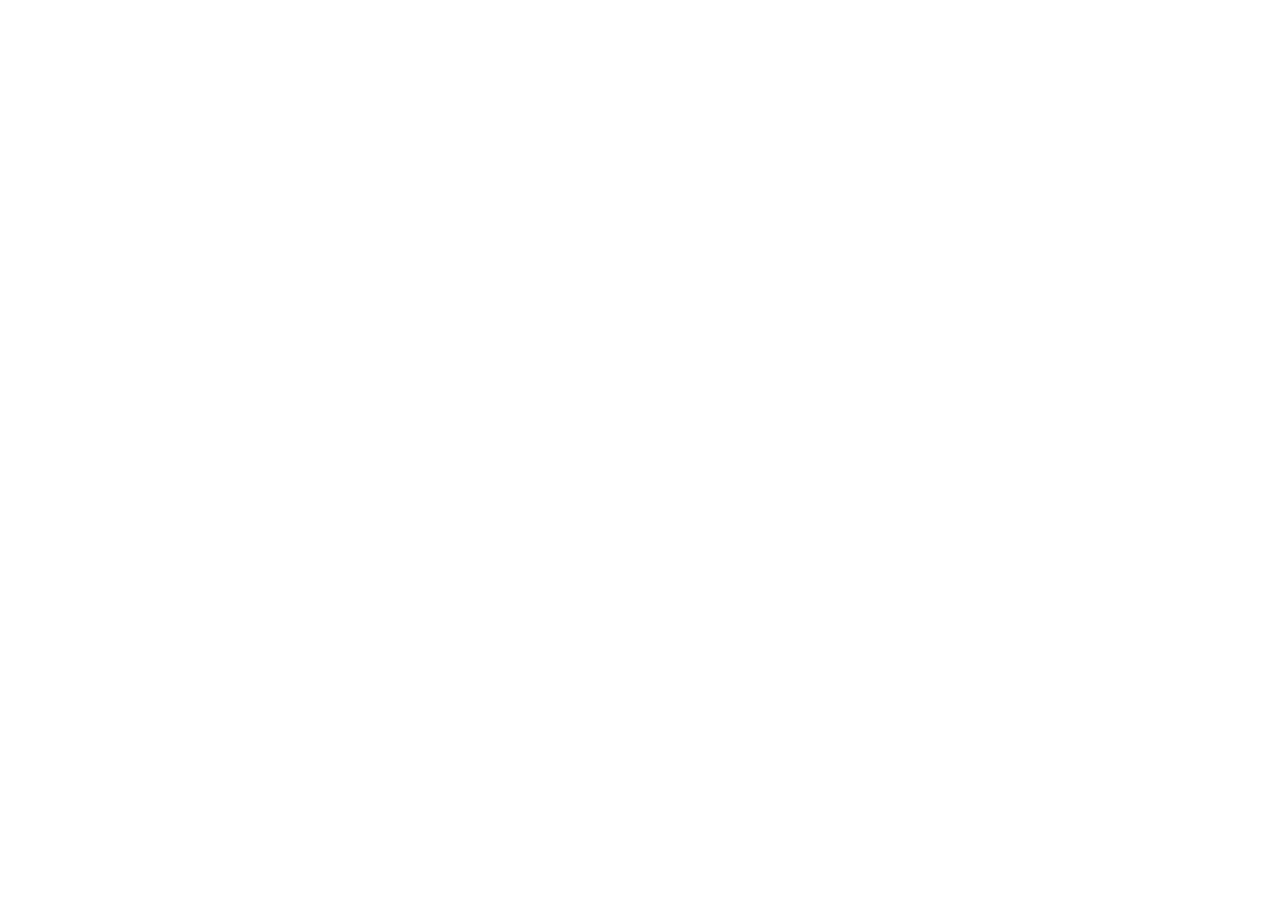
==== index.html @ 01498eee "adicionando carrinho" ====
<!DOCTYPE html>
<html lang="pt-br">
    <head>
        <meta charset="UTF-8">
        <meta name="viewport" content="width=device-width, initial-scale=1.0">
        <title>Supermecado</title>
    </head>

    <body>

    </body>
</html>
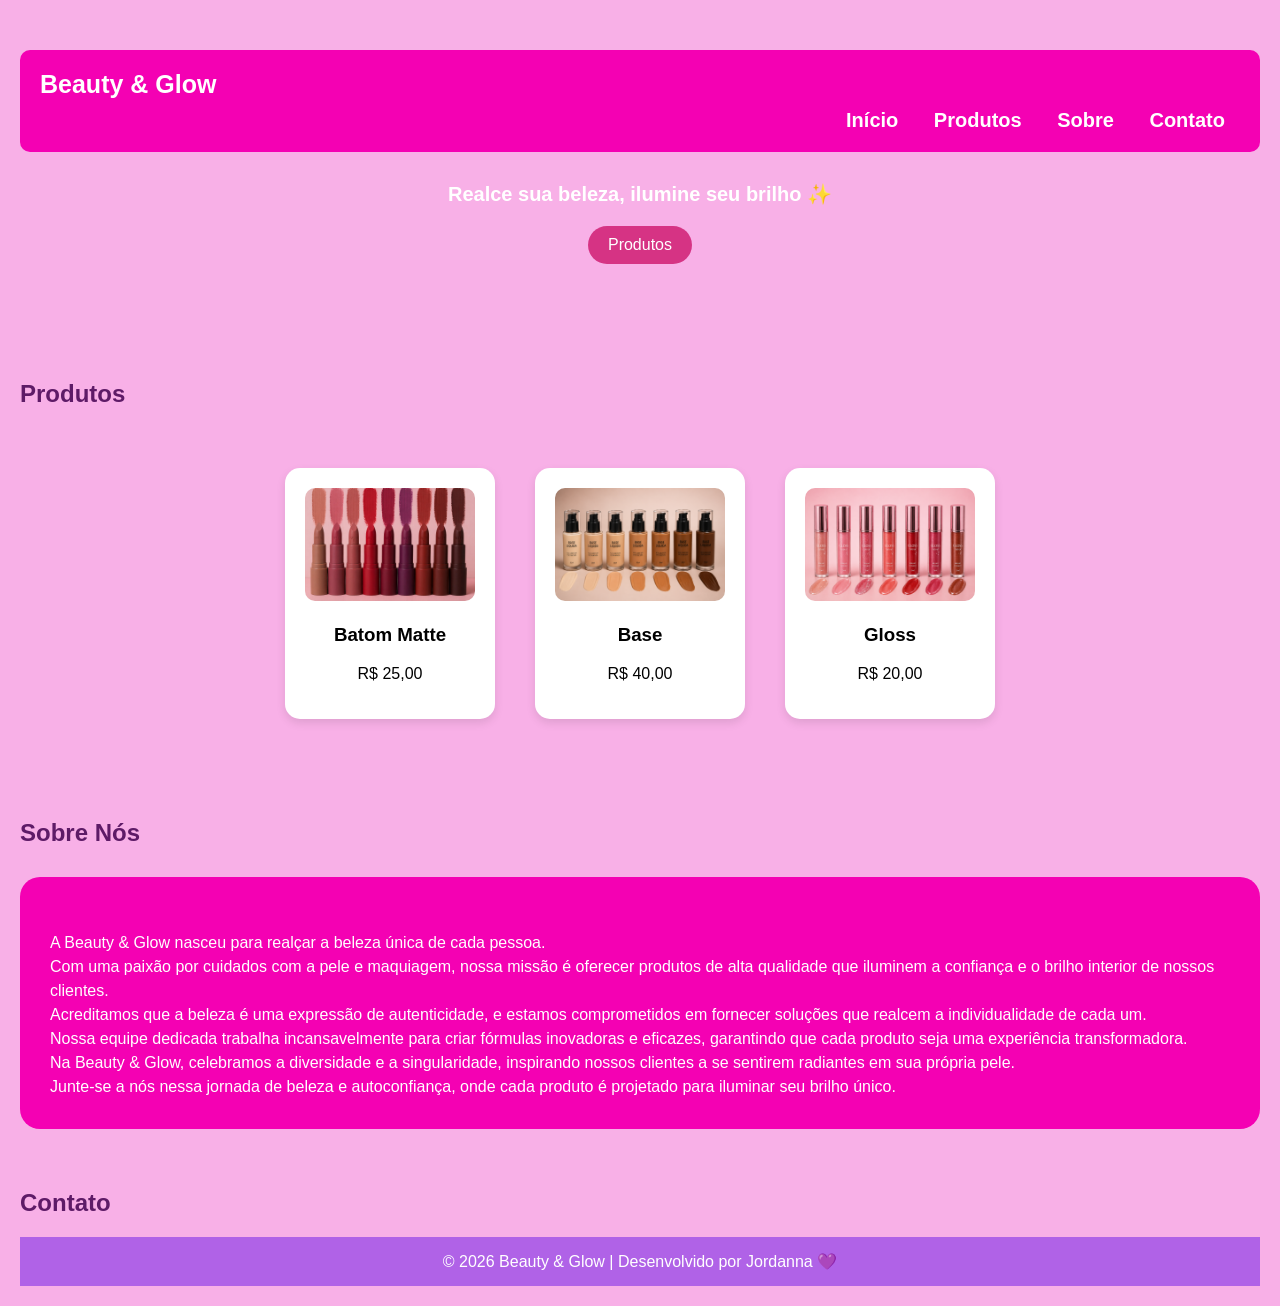
==== commit 91eedc9d: "Meus ajustes" ====
--- a/index.html
+++ b/index.html
@@ -1,12 +1,81 @@
-<!DOCTYPE html>
+<!doctype html>
 <html lang="pt-br">
-    <head>
-        <meta charset="UTF-8">
-        <meta name="viewport" content="width=device-width, initial-scale=1.0">
-        <title>Supermecado</title>
-    </head>
 
-    <body>
+  <head>
+    <meta charset="UTF-8" />
+    <meta name="viewport" content="width=device-width, initial-scale=1.0" />
+    <title>Beauty & Glow</title>
+    <link rel="icon" href="./assets/b&g.png" />
+    <link rel="stylesheet" href="style.css" />
 
-    </body>
-</html>+    
+  </head>
+
+  <body>
+
+    <h1 class="titulo-principal">Beauty & Glow
+
+       <nav class="menu">
+      <a href="#inicio">Início</a>
+      <a href="#produtos">Produtos</a>
+      <a href="#sobrenos">Sobre</a>
+      <a href="#contato">Contato</a>
+    </nav>
+
+    </h1>
+    <h2 class="subtitulo">
+     Realce sua beleza, ilumine seu brilho ✨
+     
+      </section>
+      <section id="botao-produtos">
+
+    </h2>
+     <a href="#produtos" class="botao-produtos">Produtos</a>
+
+
+    <br />
+
+    <br />
+
+
+    <h2 id="produtos">Produtos</h2>
+   <div class="produtos-container">
+
+    <div class="produto">
+        <img src="./assets/batom2.png">
+        <h3>Batom Matte</h3>
+        <p>R$ 25,00</p>
+    </div>
+
+    <div class="produto">
+        <img src="./assets/base.png">
+        <h3>Base</h3>
+        <p>R$ 40,00</p>
+    </div>
+
+    <div class="produto">
+        <img src="./assets/glos.png">
+        <h3>Gloss</h3>
+        <p>R$ 20,00</p>
+    </div>
+
+</div>
+
+
+    </ul>
+
+    <h2 id="sobrenos">Sobre Nós</h2>
+    <ol class="sobrenos">
+      <br>A Beauty & Glow nasceu para realçar a beleza única de cada pessoa.</br>
+      Com uma paixão por cuidados com a pele e maquiagem, nossa missão é oferecer produtos de alta qualidade que iluminem a confiança e o brilho interior de nossos clientes. 
+      <br>Acreditamos que a beleza é uma expressão de autenticidade, e estamos comprometidos em fornecer soluções que realcem a individualidade de cada um.</br> 
+      Nossa equipe dedicada trabalha incansavelmente para criar fórmulas inovadoras e eficazes, garantindo que cada produto seja uma experiência transformadora. 
+      <br>Na Beauty & Glow, celebramos a diversidade e a singularidade, inspirando nossos clientes a se sentirem radiantes em sua própria pele. 
+      <br> Junte-se a nós nessa jornada de beleza e autoconfiança, onde cada produto é projetado para iluminar seu brilho único.</br>
+    </ol>
+
+    <h2 id="contato">Contato</h2>
+      <footer>
+    <p>© 2026 Beauty & Glow | Desenvolvido por Jordanna 💜</p>
+</footer>
+    </ol>
--- a/style.css
+++ b/style.css
@@ -0,0 +1,120 @@
+body {
+    background-color: #f8b0e7;
+    font-family: Arial, sans-serif;
+    margin: 0; /* remove espaços externos */
+    padding: 20px;
+}
+
+/* TÍTULO */
+.titulo-principal {
+    color: #ffffff;
+    background-color: #f401b3;
+    font-size: 25px;
+    font-weight: 600;
+    text-align: left;
+    padding: 20px;
+    border-radius: 10px;
+    margin-top: 30px;
+}
+
+/* SUBTÍTULO */
+.subtitulo {
+    color: #ffffff;
+    font-size: 20px;
+    text-align: center;
+    margin-top: 30px;
+}
+
+/* BOTÃO */
+.botao-produtos {
+    display: flex;
+    justify-content: center;
+    margin: 20px auto;
+    padding: 10px 20px;
+    background: #d63384;
+    color: white;
+    border-radius: 20px;
+    text-decoration: none;
+    width: fit-content;
+}
+
+/* MENU */
+.menu {
+    padding: 0px;
+    margin-top: 10px;
+    text-align: right;
+    font-size: 20px;
+}
+
+.menu a {
+    color: white;
+    text-decoration: none;
+    margin: 0 15px;
+    font-weight: bold;
+}
+
+.menu a:hover {
+    color: #c8e6c9;
+}
+
+/* TÍTULOS DAS SEÇÕES */
+h2 {
+    color: #5e1b67;
+    margin-top: 60px;
+    margin-bottom: 20px;
+}
+
+/* PRODUTOS */
+.produtos-container {
+    padding-top: 20px;
+    padding-bottom: 40px;
+    display: flex;
+    justify-content: center;
+    gap: 40px;
+    margin-top: 20px;
+    flex-wrap: wrap;
+}
+
+.produto {
+    background-color: white;
+    padding: 20px;
+    border-radius: 15px;
+    width: 170px;
+    box-shadow: 0 4px 10px rgba(0,0,0,0.1);
+    text-align: center;
+    margin-top: 20px;
+    transition: 0.3s;
+}
+
+.produto img {
+    width: 100%;
+    border-radius: 10px;
+}
+
+.produto:hover {
+    transform: scale(1.05);
+}
+
+/* SOBRE NÓS */
+.sobrenos {
+    color: #ffffff;
+    background-color: #f401b3;
+    padding: 30px;
+    border-radius: 20px;
+    margin-top: 30px;
+    margin-bottom: 40px;
+    line-height: 1.5;
+}
+
+/* FOOTER */
+footer {
+    background: #b062e7;
+    color: white;
+    text-align: center;
+    padding: 15px;
+    margin: 0;
+}
+
+footer p {
+    margin: 0;
+}
